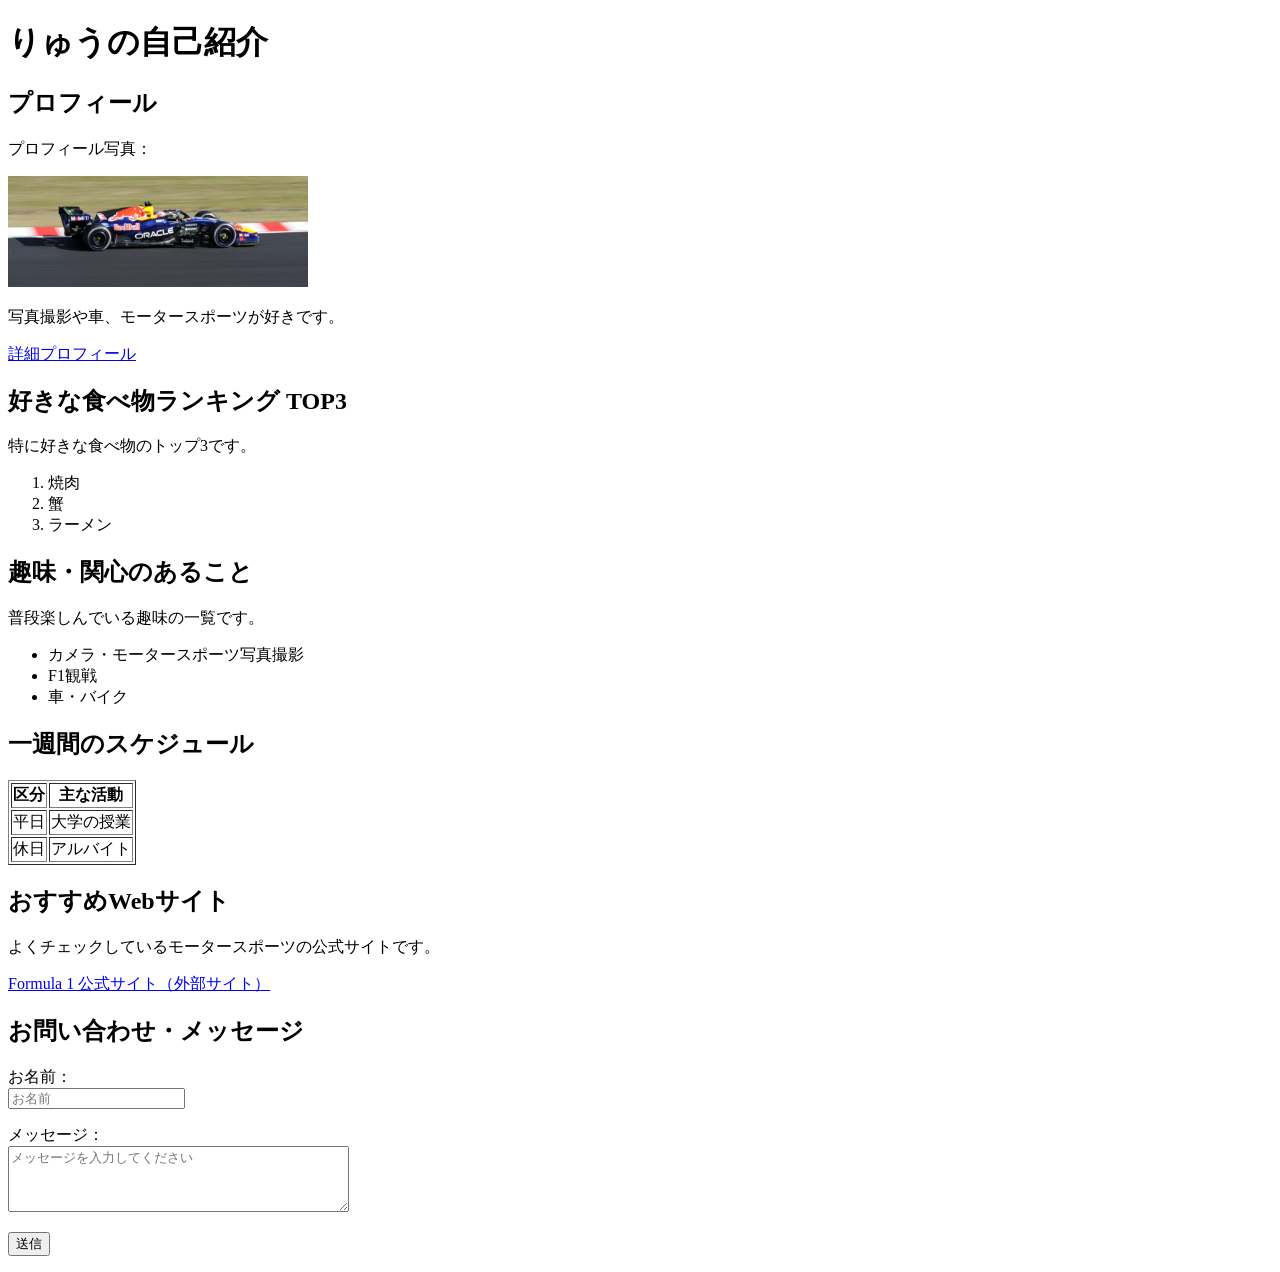
==== index.html @ 5bc97747 "自己紹介ページを公開" ====
<!DOCTYPE html>
<html lang="ja">
<head>
    <meta charset="UTF-8">
    <title>自己紹介 - りゅう</title>
</head>
<body>

    <h1>りゅうの自己紹介</h1>

    <h2>プロフィール</h2>
    <p>プロフィール写真：</p>
    <p><img src="img/F1.jpg" alt="プロフィールの写真" width="300"></p>
    <p>写真撮影や車、モータースポーツが好きです。</p>
    <!-- 2ページ目へのリンク（サイト内移動） -->
    <p><a href="detail.html">詳細プロフィール</a></p>

    <h2>好きな食べ物ランキング TOP3</h2>
    <p>特に好きな食べ物のトップ3です。</p>
    <ol>
        <li>焼肉</li>
        <li>蟹</li>
        <li>ラーメン</li>
    </ol>

    <h2>趣味・関心のあること</h2>
    <p>普段楽しんでいる趣味の一覧です。</p>
    <ul>
        <li>カメラ・モータースポーツ写真撮影</li>
        <li>F1観戦</li>
        <li>車・バイク</li>
    </ul>

    <!-- 課題条件：表（table） -->
    <h2>一週間のスケジュール</h2>
    <table border="1">
        <tr>
            <th>区分</th>
            <th>主な活動</th>
        </tr>
        <tr>
            <td>平日</td>
            <td>大学の授業</td>
        </tr>
        <tr>
            <td>休日</td>
            <td>アルバイト</td>
        </tr>
    </table>

    <h2>おすすめWebサイト</h2>
    <p>よくチェックしているモータースポーツの公式サイトです。</p>
    <!-- 外部Webサイトへのリンク -->
    <p><a href="https://www.formula1.com/" target="_blank" rel="noopener noreferrer">Formula 1 公式サイト（外部サイト）</a></p>

    <!-- 課題条件：フォーム（form） -->
    <h2>お問い合わせ・メッセージ</h2>
    <form action="" method="get">
        <p>
            <label for="visitor-name">お名前：</label><br>
            <input type="text" id="visitor-name" name="visitor-name" placeholder="お名前">
        </p>
        <p>
            <label for="message">メッセージ：</label><br>
            <textarea id="message" name="message" rows="4" cols="40" placeholder="メッセージを入力してください"></textarea>
        </p>
        <p>
            <button type="submit">送信</button>
        </p>
    </form>

</body>
</html>
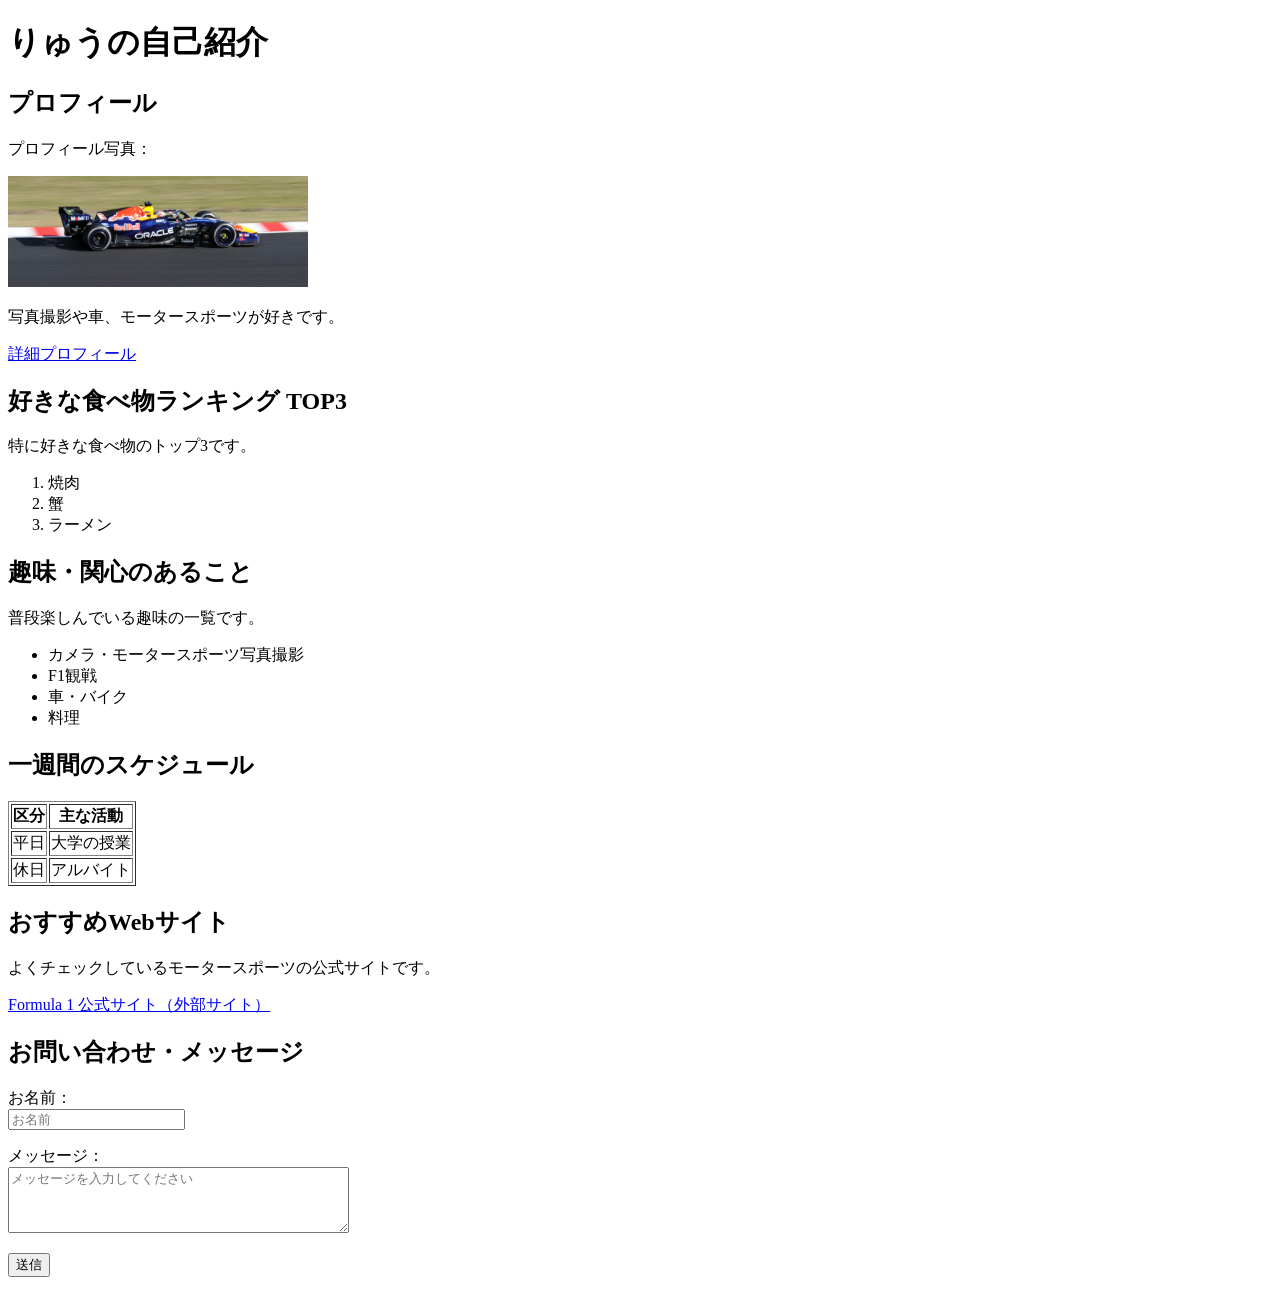
==== commit 71f098ee: "自己紹介文の更新" ====
--- a/index.html
+++ b/index.html
@@ -29,6 +29,7 @@
         <li>カメラ・モータースポーツ写真撮影</li>
         <li>F1観戦</li>
         <li>車・バイク</li>
+        <li>料理</li>
     </ul>
 
     <!-- 課題条件：表（table） -->
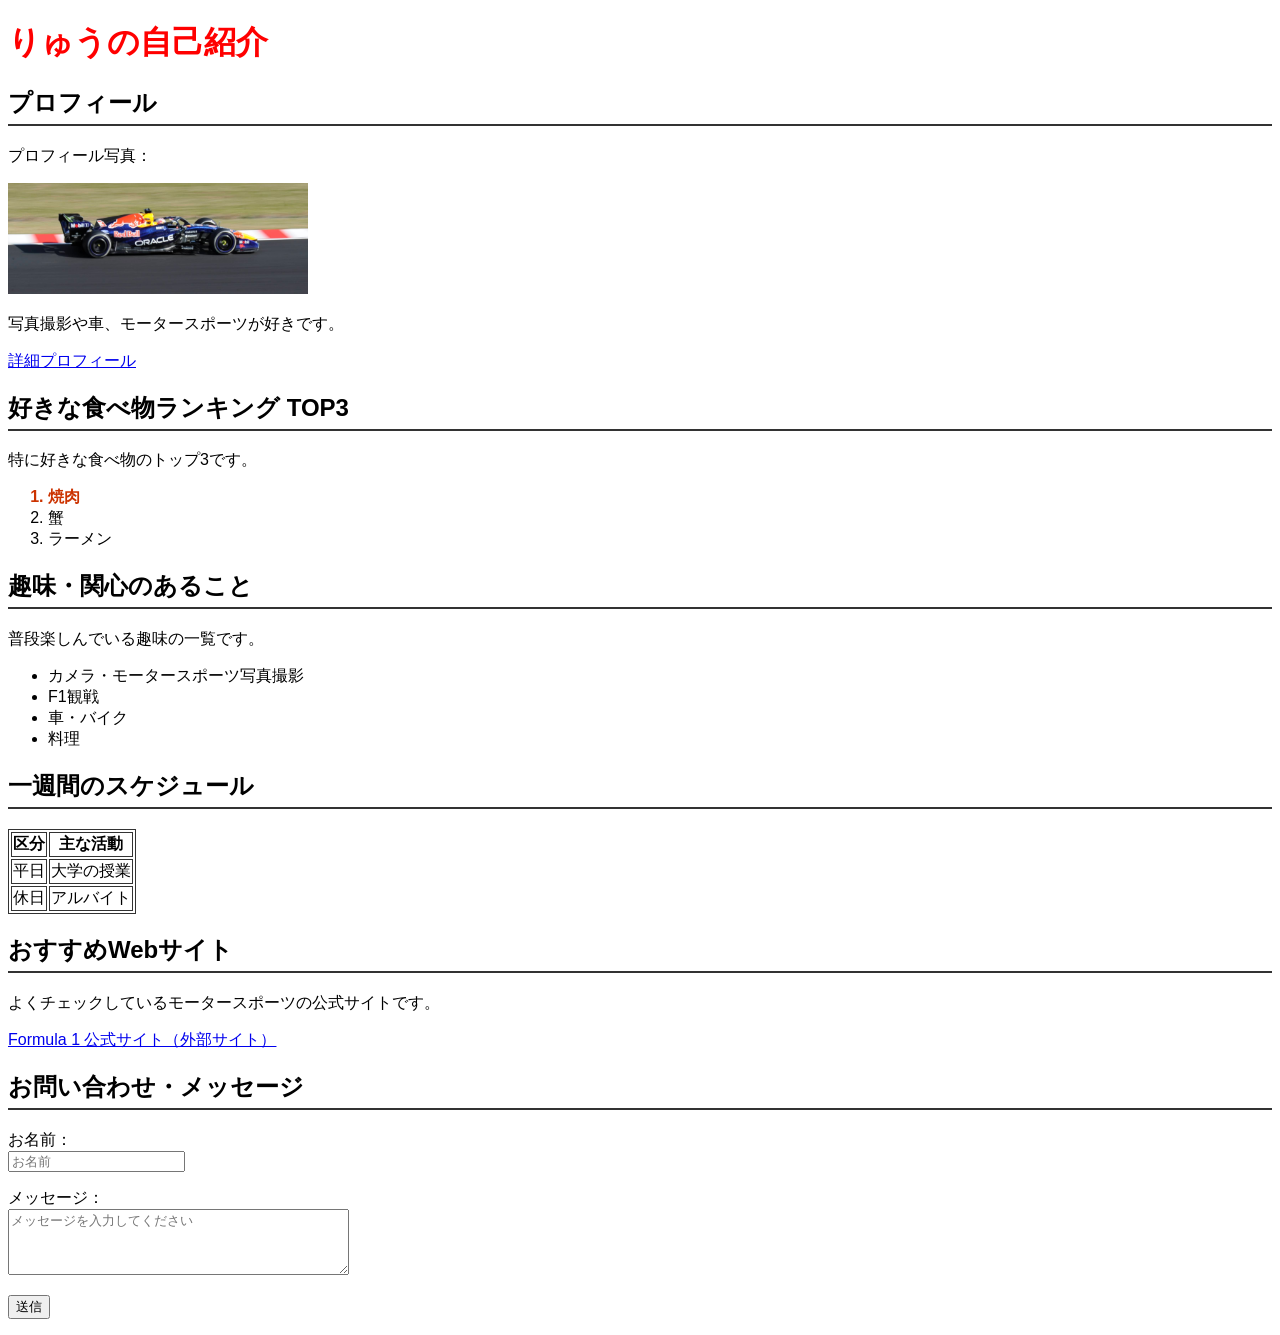
==== commit 48808a9b: "CSSを追加" ====
--- a/index.html
+++ b/index.html
@@ -3,6 +3,7 @@
 <head>
     <meta charset="UTF-8">
     <title>自己紹介 - りゅう</title>
+    <link rel="stylesheet" href="css/style.css">
 </head>
 <body>
 
@@ -18,7 +19,7 @@
     <h2>好きな食べ物ランキング TOP3</h2>
     <p>特に好きな食べ物のトップ3です。</p>
     <ol>
-        <li>焼肉</li>
+        <li class="favorite">焼肉</li>
         <li>蟹</li>
         <li>ラーメン</li>
     </ol>
@@ -34,7 +35,7 @@
 
     <!-- 課題条件：表（table） -->
     <h2>一週間のスケジュール</h2>
-    <table border="1">
+    <table>
         <tr>
             <th>区分</th>
             <th>主な活動</th>
--- a/css/style.css
+++ b/css/style.css
@@ -0,0 +1,18 @@
+h1 {
+    color: #ff0000;
+}
+body {
+    font-family: sans-serif;
+}
+
+h2 {
+    border-bottom: 2px solid #333333;
+    padding-bottom: 5px;
+}
+table, th, td {
+    border: 1px solid #333333;
+}
+.favorite {
+    color: #cc3300;
+    font-weight: bold;
+}
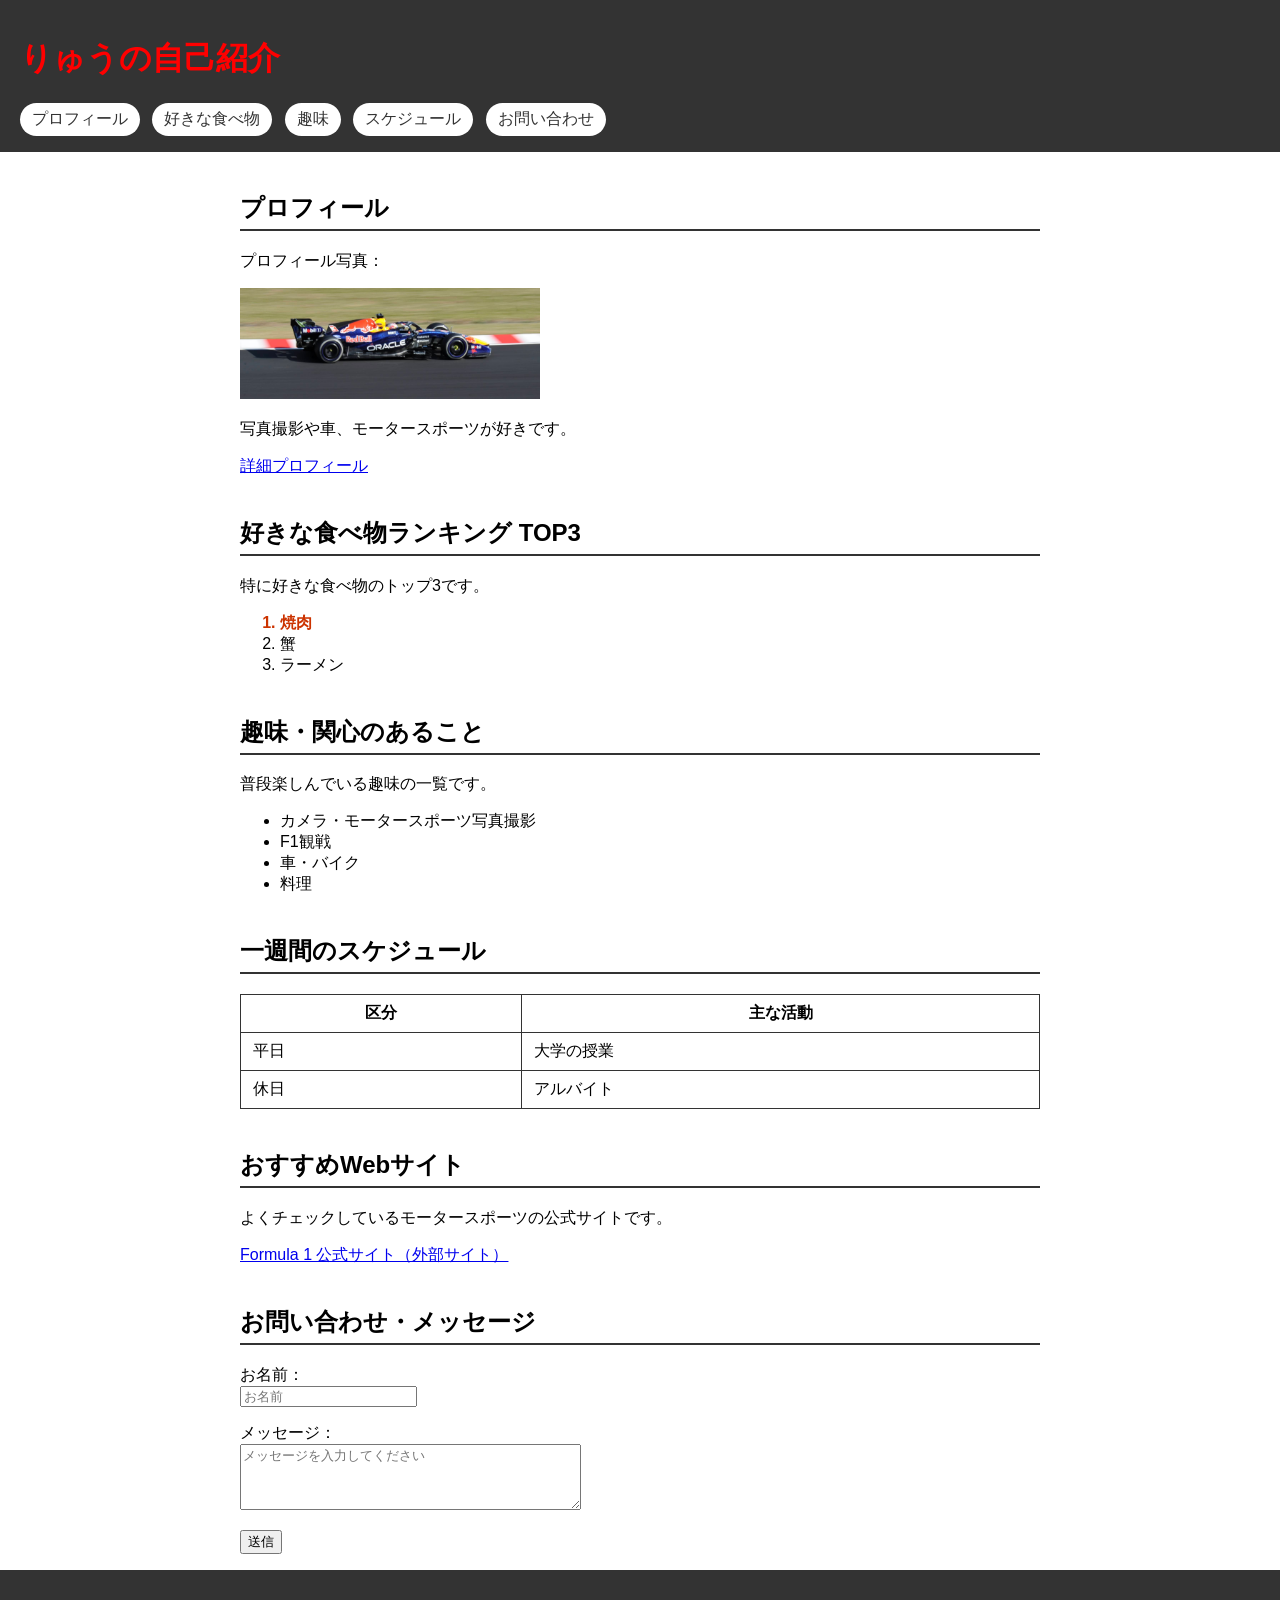
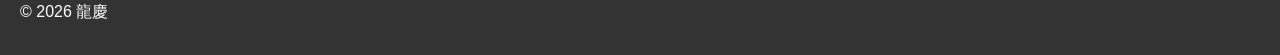
==== commit a20b4895: "ページを箱に分けた" ====
--- a/index.html
+++ b/index.html
@@ -7,69 +7,89 @@
 </head>
 <body>
 
-    <h1>りゅうの自己紹介</h1>
+    <header>
+        <h1>りゅうの自己紹介</h1>
+        <nav>
+            <a href="#profile">プロフィール</a>
+            <a href="#favorite">好きな食べ物</a>
+            <a href="#hobby">趣味</a>
+            <a href="#schedule">スケジュール</a>
+            <a href="#form">お問い合わせ</a>
+        </nav>
+    </header>
 
-    <h2>プロフィール</h2>
-    <p>プロフィール写真：</p>
-    <p><img src="img/F1.jpg" alt="プロフィールの写真" width="300"></p>
-    <p>写真撮影や車、モータースポーツが好きです。</p>
-    <!-- 2ページ目へのリンク（サイト内移動） -->
-    <p><a href="detail.html">詳細プロフィール</a></p>
+    <main>
+        <h2 id="profile">プロフィール</h2>
+        <p>プロフィール写真：</p>
+        <p><img src="img/F1.jpg" alt="プロフィールの写真" width="300" class="zoom-thumbnail" onclick="document.getElementById('photoModal').showModal()"></p>
+        <dialog id="photoModal" class="lightbox" onclick="this.close()">
+            <img src="img/F1.jpg" alt="プロフィールの拡大写真">
+            <p class="close-text">× クリックして閉じる</p>
+        </dialog>
 
-    <h2>好きな食べ物ランキング TOP3</h2>
-    <p>特に好きな食べ物のトップ3です。</p>
-    <ol>
-        <li class="favorite">焼肉</li>
-        <li>蟹</li>
-        <li>ラーメン</li>
-    </ol>
+        <p>写真撮影や車、モータースポーツが好きです。</p>
+        <!-- 2ページ目へのリンク（サイト内移動） -->
+        <p><a href="detail.html">詳細プロフィール</a></p>
 
-    <h2>趣味・関心のあること</h2>
-    <p>普段楽しんでいる趣味の一覧です。</p>
-    <ul>
-        <li>カメラ・モータースポーツ写真撮影</li>
-        <li>F1観戦</li>
-        <li>車・バイク</li>
-        <li>料理</li>
-    </ul>
+        <h2 id="favorite">好きな食べ物ランキング TOP3</h2>
+        <p>特に好きな食べ物のトップ3です。</p>
+        <ol>
+            <li class="favorite">焼肉</li>
+            <li>蟹</li>
+            <li>ラーメン</li>
+        </ol>
 
-    <!-- 課題条件：表（table） -->
-    <h2>一週間のスケジュール</h2>
-    <table>
-        <tr>
-            <th>区分</th>
-            <th>主な活動</th>
-        </tr>
-        <tr>
-            <td>平日</td>
-            <td>大学の授業</td>
-        </tr>
-        <tr>
-            <td>休日</td>
-            <td>アルバイト</td>
-        </tr>
-    </table>
+        <h2 id="hobby">趣味・関心のあること</h2>
+        <p>普段楽しんでいる趣味の一覧です。</p>
+        <ul>
+            <li>カメラ・モータースポーツ写真撮影</li>
+            <li>F1観戦</li>
+            <li>車・バイク</li>
+            <li>料理</li>
+        </ul>
 
-    <h2>おすすめWebサイト</h2>
-    <p>よくチェックしているモータースポーツの公式サイトです。</p>
-    <!-- 外部Webサイトへのリンク -->
-    <p><a href="https://www.formula1.com/" target="_blank" rel="noopener noreferrer">Formula 1 公式サイト（外部サイト）</a></p>
+        <!-- 課題条件：表（table） -->
+        <h2 id="schedule">一週間のスケジュール</h2>
+        <table>
+            <tr>
+                <th>区分</th>
+                <th>主な活動</th>
+            </tr>
+            <tr>
+                <td>平日</td>
+                <td>大学の授業</td>
+            </tr>
+            <tr>
+                <td>休日</td>
+                <td>アルバイト</td>
+            </tr>
+        </table>
 
-    <!-- 課題条件：フォーム（form） -->
-    <h2>お問い合わせ・メッセージ</h2>
-    <form action="" method="get">
-        <p>
-            <label for="visitor-name">お名前：</label><br>
-            <input type="text" id="visitor-name" name="visitor-name" placeholder="お名前">
-        </p>
-        <p>
-            <label for="message">メッセージ：</label><br>
-            <textarea id="message" name="message" rows="4" cols="40" placeholder="メッセージを入力してください"></textarea>
-        </p>
-        <p>
-            <button type="submit">送信</button>
-        </p>
-    </form>
+        <h2>おすすめWebサイト</h2>
+        <p>よくチェックしているモータースポーツの公式サイトです。</p>
+        <!-- 外部Webサイトへのリンク -->
+        <p><a href="https://www.formula1.com/" target="_blank" rel="noopener noreferrer">Formula 1 公式サイト（外部サイト）</a></p>
+
+        <!-- 課題条件：フォーム（form） -->
+        <h2 id="form">お問い合わせ・メッセージ</h2>
+        <form action="" method="get">
+            <p>
+                <label for="visitor-name">お名前：</label><br>
+                <input type="text" id="visitor-name" name="visitor-name" placeholder="お名前">
+            </p>
+            <p>
+                <label for="message">メッセージ：</label><br>
+                <textarea id="message" name="message" rows="4" cols="40" placeholder="メッセージを入力してください"></textarea>
+            </p>
+            <p>
+                <button type="submit">送信</button>
+            </p>
+        </form>
+    </main>
+
+    <footer>
+        <p>© 2026 龍慶</p>
+    </footer>
 
 </body>
 </html>
--- a/css/style.css
+++ b/css/style.css
@@ -1,18 +1,89 @@
+/* --- 基本設定 --- */
+body {
+    font-family: sans-serif;
+    margin: 0;
+}
+
 h1 {
     color: #ff0000;
 }
-body {
-    font-family: sans-serif;
+
+/* --- ヘッダー・フッターのデザイン --- */
+header, footer {
+    background-color: #333333;
+    color: #ffffff;
+    padding: 16px 20px;
 }
 
+/* --- メニュー（ボタン風デザイン） --- */
+nav {
+    margin-top: 10px;
+}
+
+nav a {
+    display: inline-block;
+    padding: 6px 12px;
+    background-color: #ffffff;
+    border-radius: 999px;
+    color: #333333;
+    text-decoration: none;
+    margin-right: 8px;
+}
+
+/* --- 本文（中央寄せ・幅の制限） --- */
+main {
+    max-width: 800px;
+    margin: 0 auto;
+    padding: 0 16px;
+}
+
+/* --- 見出しのスタイルと余白調整 --- */
 h2 {
     border-bottom: 2px solid #333333;
     padding-bottom: 5px;
+    margin-top: 40px; /* 見出しの上の余白を広げる */
 }
+
+/* --- テーブル（表）のスタイル --- */
+table {
+    border-collapse: collapse;
+    width: 100%;
+}
+
 table, th, td {
     border: 1px solid #333333;
 }
+
+th, td {
+    padding: 8px 12px; /* 表のセルの中に余白を付ける */
+}
+
+/* --- 強調文字のスタイル --- */
 .favorite {
     color: #cc3300;
     font-weight: bold;
+}
+
+/* --- リンク・ボタン・写真のアニメーション --- */
+a, button {
+    transition: transform 0.3s ease, opacity 0.3s ease;
+}
+
+a:hover {
+    opacity: 0.7;
+}
+
+/* 写真の基本の動き（なめらかに変化するおまじない） */
+img {
+    transition: transform 0.3s ease;
+}
+
+/* ① カーソルを置いたとき：ふんわり少し大きくなる */
+img:hover {
+    transform: scale(1.05); 
+}
+
+/* ② クリックしている間：もっと大きくする */
+img:active {
+    transform: scale(1.6); 
 }
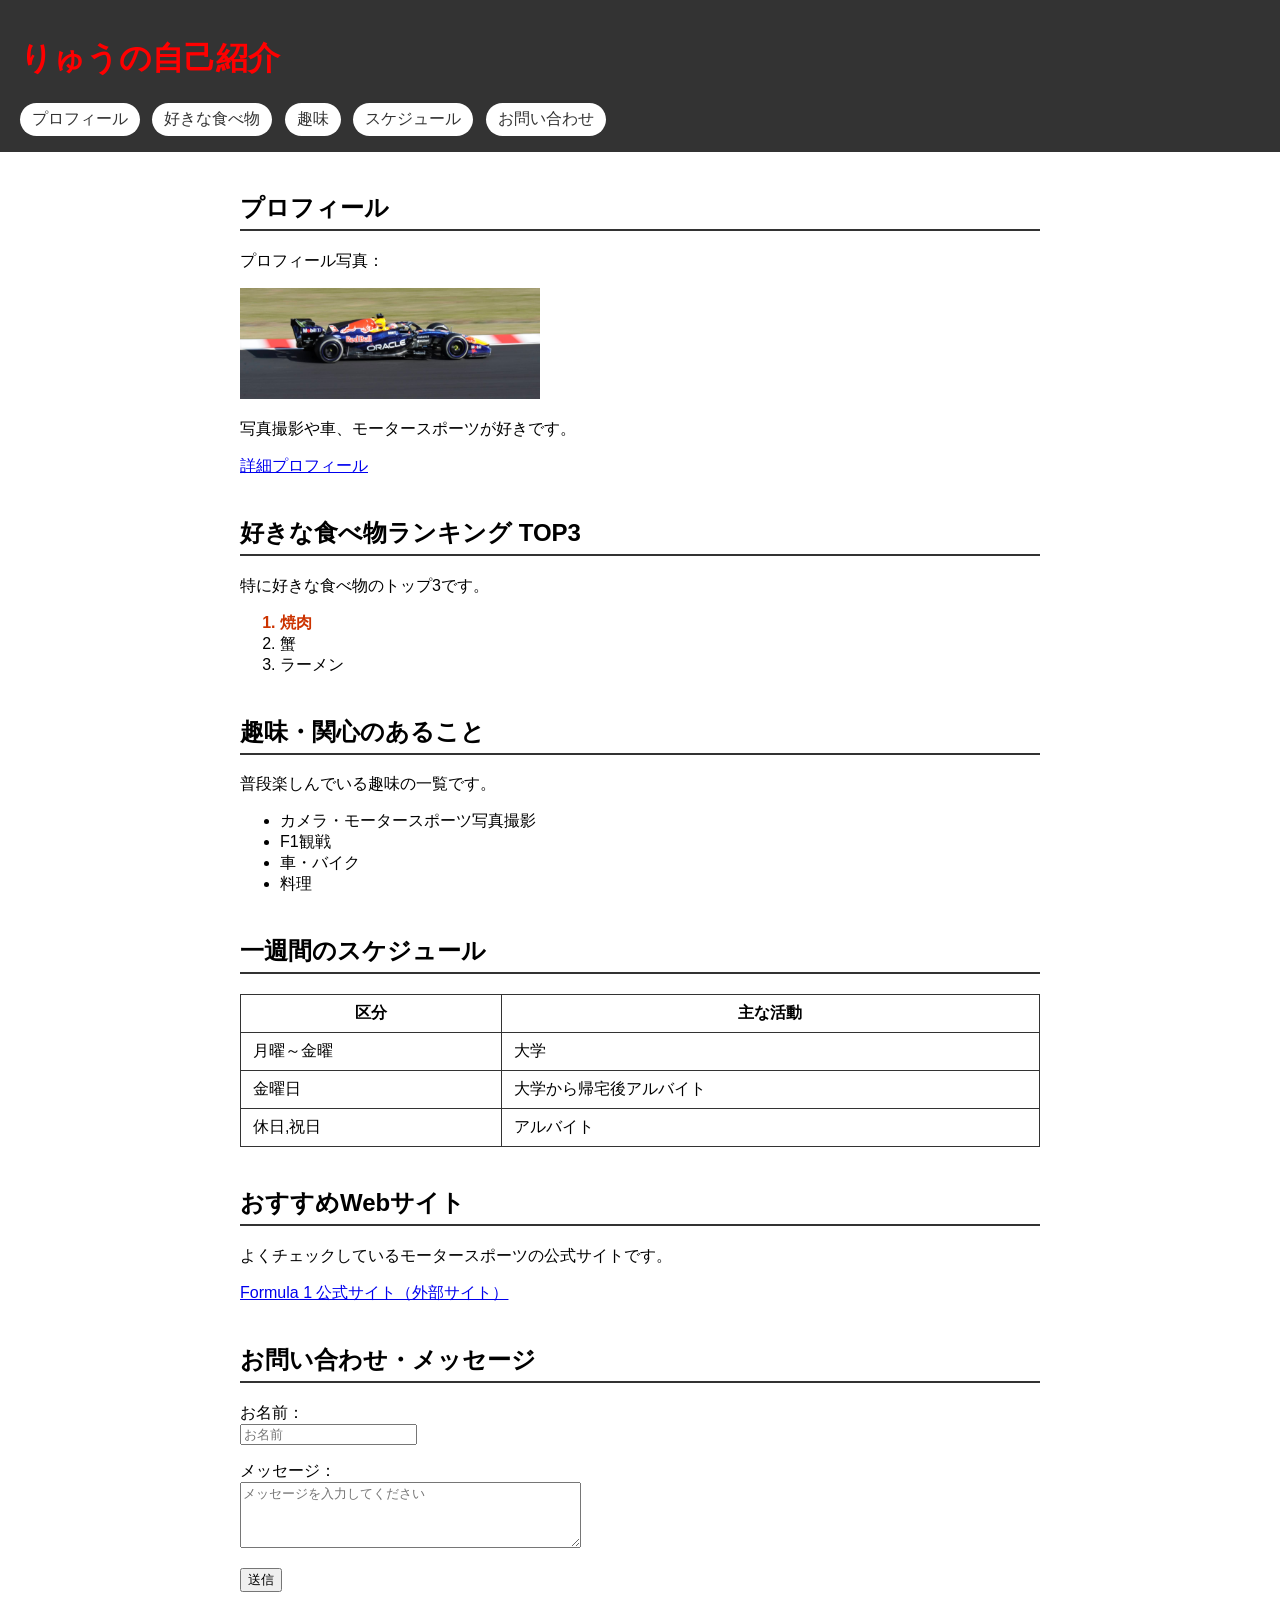
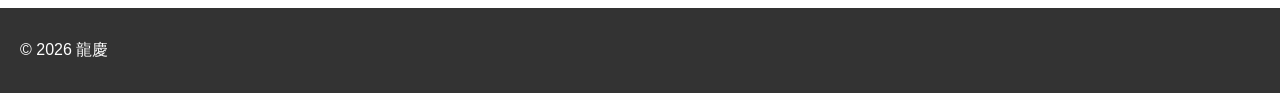
==== commit 1bae1f10: "ページを箱に分けた" ====
--- a/index.html
+++ b/index.html
@@ -48,7 +48,6 @@
             <li>料理</li>
         </ul>
 
-        <!-- 課題条件：表（table） -->
         <h2 id="schedule">一週間のスケジュール</h2>
         <table>
             <tr>
@@ -56,11 +55,15 @@
                 <th>主な活動</th>
             </tr>
             <tr>
-                <td>平日</td>
-                <td>大学の授業</td>
+                <td>月曜～金曜</td>
+                <td>大学</td>
             </tr>
+            </tr>
+                <td>金曜日</td>
+                <td>大学から帰宅後アルバイト
+            </td>
             <tr>
-                <td>休日</td>
+                <td>休日,祝日</td>
                 <td>アルバイト</td>
             </tr>
         </table>
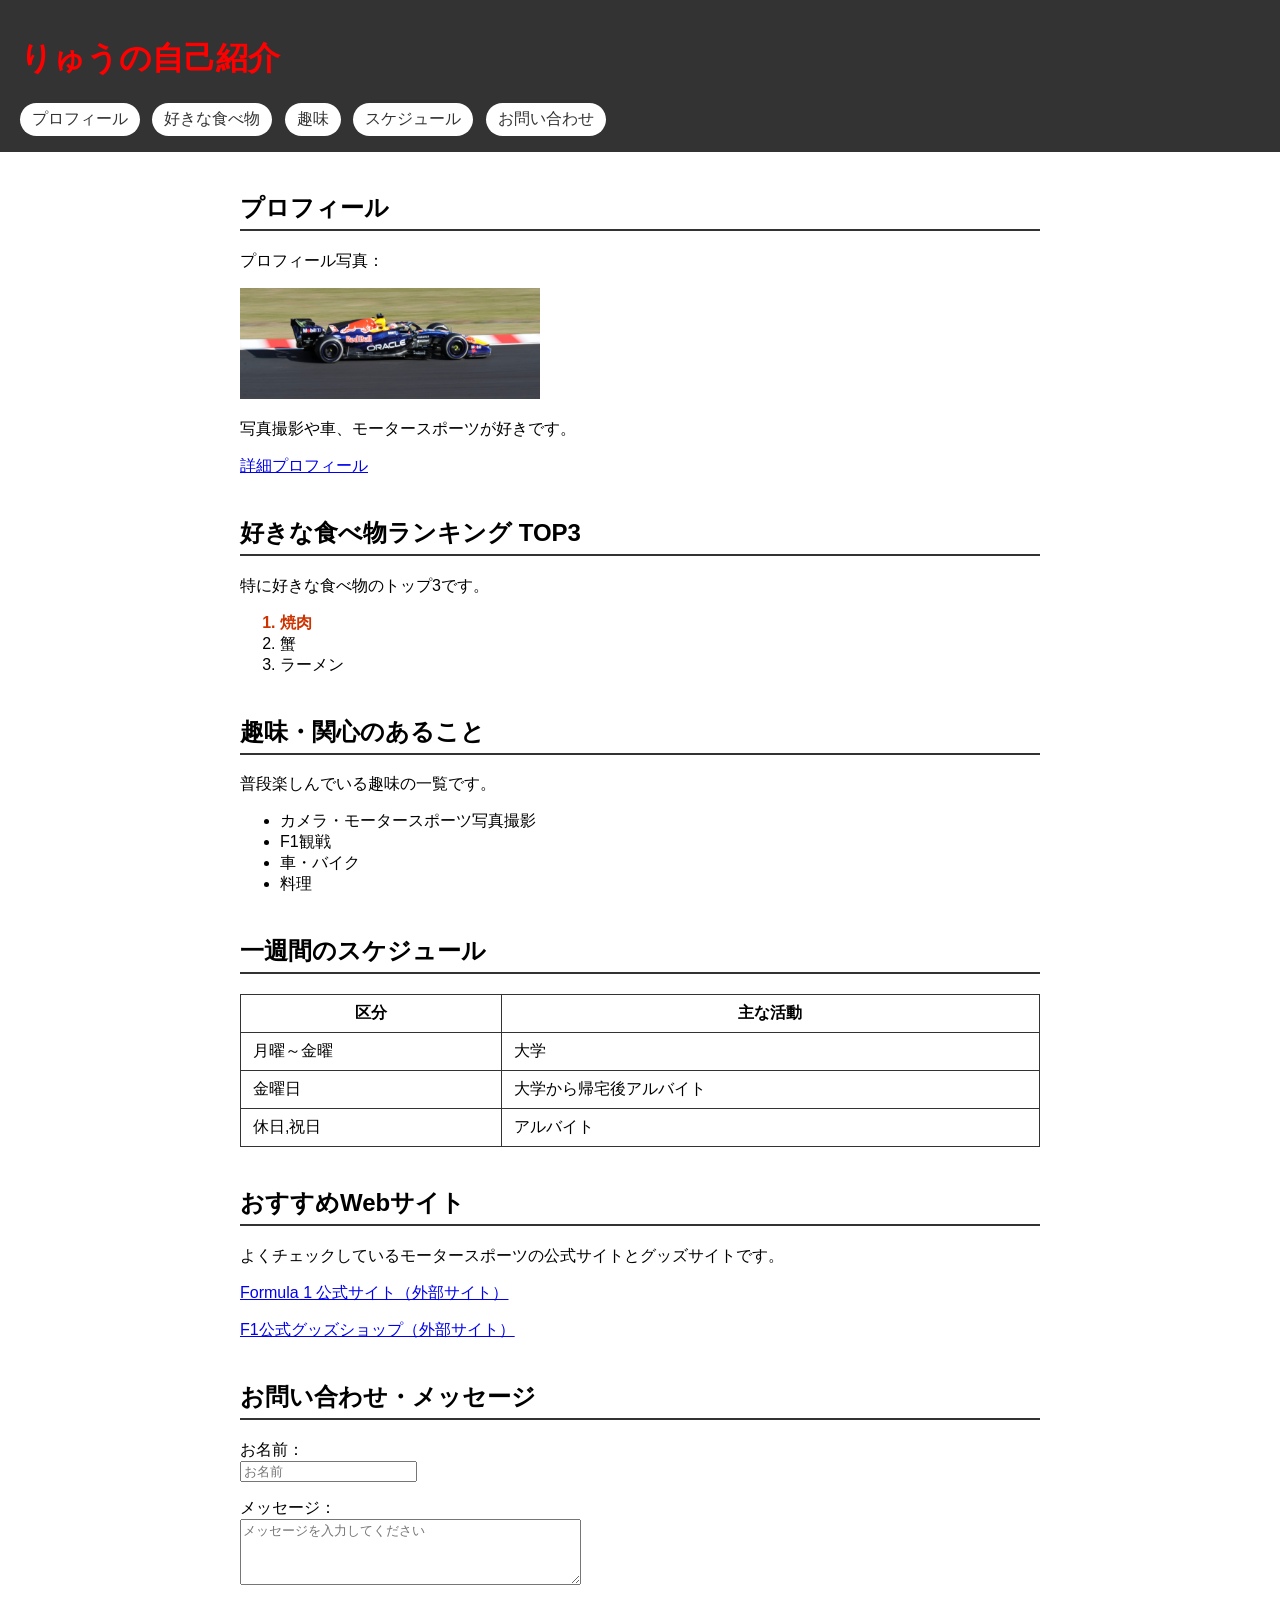
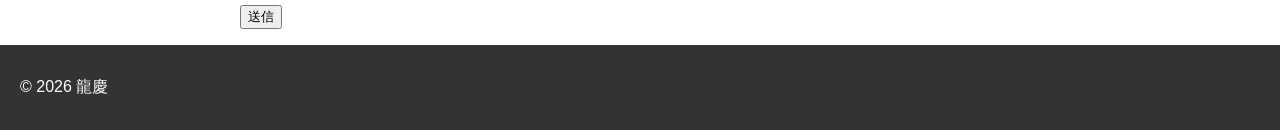
==== commit 50a81e49: "ページを箱に分けた" ====
--- a/index.html
+++ b/index.html
@@ -69,9 +69,10 @@
         </table>
 
         <h2>おすすめWebサイト</h2>
-        <p>よくチェックしているモータースポーツの公式サイトです。</p>
+        <p>よくチェックしているモータースポーツの公式サイトとグッズサイトです。</p>
         <!-- 外部Webサイトへのリンク -->
         <p><a href="https://www.formula1.com/" target="_blank" rel="noopener noreferrer">Formula 1 公式サイト（外部サイト）</a></p>
+        <p><a href="https://f1store4.formula1.com/ja/" target="_blank" rel="noopener noreferrer">F1公式グッズショップ（外部サイト）</a></p>
 
         <!-- 課題条件：フォーム（form） -->
         <h2 id="form">お問い合わせ・メッセージ</h2>
